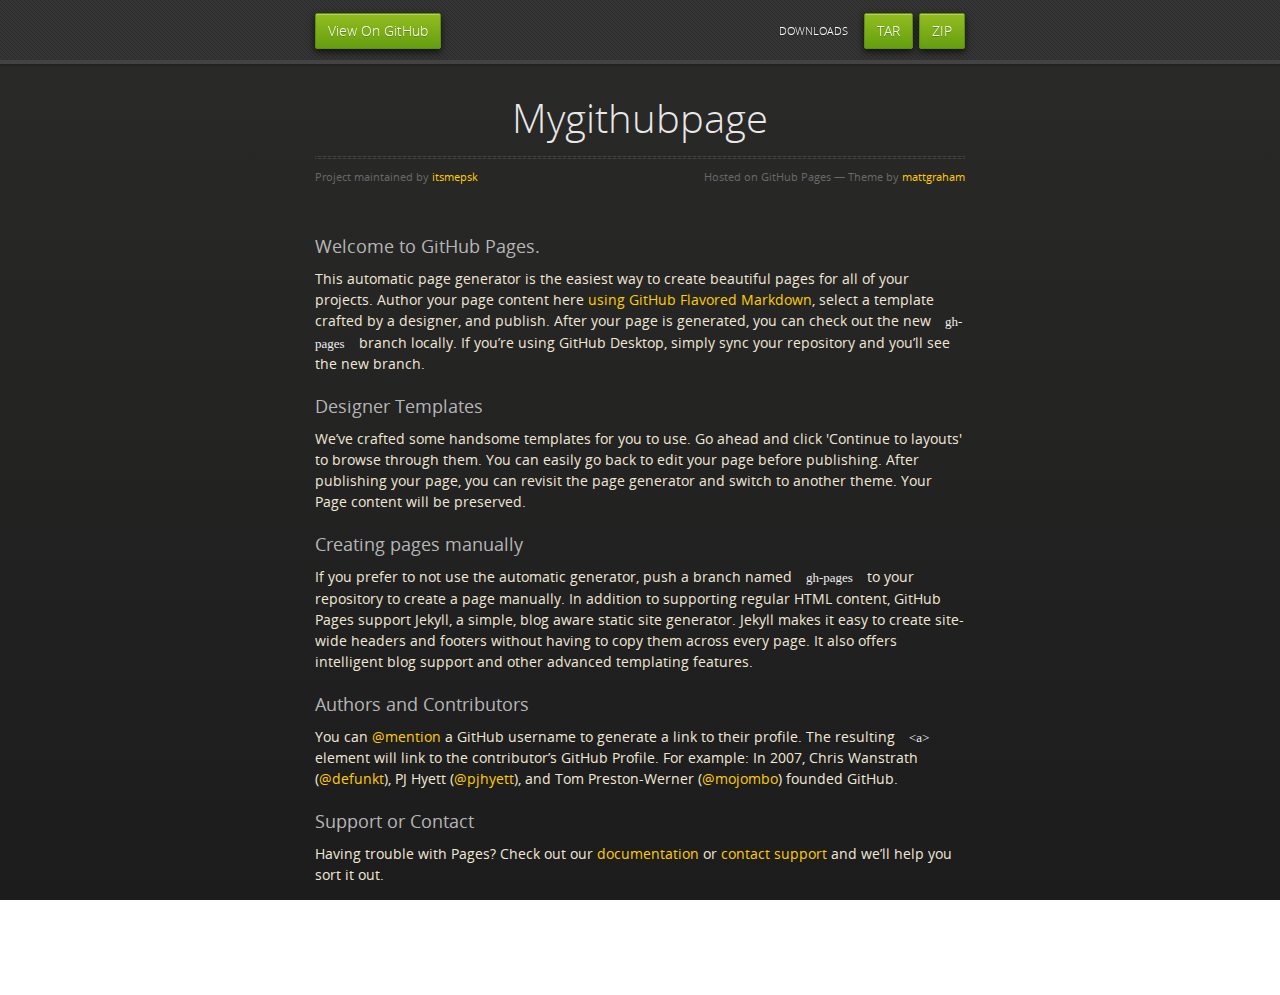
==== index.html @ 7d531f01 "Create gh-pages branch via GitHub" ====
<!doctype html>
<html>
  <head>
    <meta charset="utf-8">
    <meta http-equiv="X-UA-Compatible" content="chrome=1">
    <title>Mygithubpage by itsmepsk</title>
    <link rel="stylesheet" href="stylesheets/styles.css">
    <link rel="stylesheet" href="stylesheets/github-dark.css">
    <script src="https://ajax.googleapis.com/ajax/libs/jquery/1.7.1/jquery.min.js"></script>
    <script src="javascripts/respond.js"></script>
    <!--[if lt IE 9]>
      <script src="//html5shiv.googlecode.com/svn/trunk/html5.js"></script>
    <![endif]-->
    <!--[if lt IE 8]>
    <link rel="stylesheet" href="stylesheets/ie.css">
    <![endif]-->
    <meta name="viewport" content="width=device-width, initial-scale=1, user-scalable=no">

  </head>
  <body>
      <div id="header">
        <nav>
          <li class="fork"><a href="https://github.com/itsmepsk/mygithubpage">View On GitHub</a></li>
          <li class="downloads"><a href="https://github.com/itsmepsk/mygithubpage/zipball/master">ZIP</a></li>
          <li class="downloads"><a href="https://github.com/itsmepsk/mygithubpage/tarball/master">TAR</a></li>
          <li class="title">DOWNLOADS</li>
        </nav>
      </div><!-- end header -->

    <div class="wrapper">

      <section>
        <div id="title">
          <h1>Mygithubpage</h1>
          <p></p>
          <hr>
          <span class="credits left">Project maintained by <a href="https://github.com/itsmepsk">itsmepsk</a></span>
          <span class="credits right">Hosted on GitHub Pages &mdash; Theme by <a href="https://twitter.com/michigangraham">mattgraham</a></span>
        </div>

        <h3>
<a id="welcome-to-github-pages" class="anchor" href="#welcome-to-github-pages" aria-hidden="true"><span class="octicon octicon-link"></span></a>Welcome to GitHub Pages.</h3>

<p>This automatic page generator is the easiest way to create beautiful pages for all of your projects. Author your page content here <a href="https://guides.github.com/features/mastering-markdown/">using GitHub Flavored Markdown</a>, select a template crafted by a designer, and publish. After your page is generated, you can check out the new <code>gh-pages</code> branch locally. If you’re using GitHub Desktop, simply sync your repository and you’ll see the new branch.</p>

<h3>
<a id="designer-templates" class="anchor" href="#designer-templates" aria-hidden="true"><span class="octicon octicon-link"></span></a>Designer Templates</h3>

<p>We’ve crafted some handsome templates for you to use. Go ahead and click 'Continue to layouts' to browse through them. You can easily go back to edit your page before publishing. After publishing your page, you can revisit the page generator and switch to another theme. Your Page content will be preserved.</p>

<h3>
<a id="creating-pages-manually" class="anchor" href="#creating-pages-manually" aria-hidden="true"><span class="octicon octicon-link"></span></a>Creating pages manually</h3>

<p>If you prefer to not use the automatic generator, push a branch named <code>gh-pages</code> to your repository to create a page manually. In addition to supporting regular HTML content, GitHub Pages support Jekyll, a simple, blog aware static site generator. Jekyll makes it easy to create site-wide headers and footers without having to copy them across every page. It also offers intelligent blog support and other advanced templating features.</p>

<h3>
<a id="authors-and-contributors" class="anchor" href="#authors-and-contributors" aria-hidden="true"><span class="octicon octicon-link"></span></a>Authors and Contributors</h3>

<p>You can <a href="https://github.com/blog/821" class="user-mention">@mention</a> a GitHub username to generate a link to their profile. The resulting <code>&lt;a&gt;</code> element will link to the contributor’s GitHub Profile. For example: In 2007, Chris Wanstrath (<a href="https://github.com/defunkt" class="user-mention">@defunkt</a>), PJ Hyett (<a href="https://github.com/pjhyett" class="user-mention">@pjhyett</a>), and Tom Preston-Werner (<a href="https://github.com/mojombo" class="user-mention">@mojombo</a>) founded GitHub.</p>

<h3>
<a id="support-or-contact" class="anchor" href="#support-or-contact" aria-hidden="true"><span class="octicon octicon-link"></span></a>Support or Contact</h3>

<p>Having trouble with Pages? Check out our <a href="https://help.github.com/pages">documentation</a> or <a href="https://github.com/contact">contact support</a> and we’ll help you sort it out.</p>
      </section>

    </div>
    <!--[if !IE]><script>fixScale(document);</script><![endif]-->
    
  </body>
</html>
---- stylesheets/styles.css ----
@font-face {
  font-family: 'OpenSansLight';
  src: url("../fonts/OpenSans-Light-webfont.eot");
  src: url("../fonts/OpenSans-Light-webfont.eot?#iefix") format("embedded-opentype"), url("../fonts/OpenSans-Light-webfont.woff") format("woff"), url("../fonts/OpenSans-Light-webfont.ttf") format("truetype"), url("../fonts/OpenSans-Light-webfont.svg#OpenSansLight") format("svg");
  font-weight: normal;
  font-style: normal;
}

@font-face {
  font-family: 'OpenSansLightItalic';
  src: url("../fonts/OpenSans-LightItalic-webfont.eot");
  src: url("../fonts/OpenSans-LightItalic-webfont.eot?#iefix") format("embedded-opentype"), url("../fonts/OpenSans-LightItalic-webfont.woff") format("woff"), url("../fonts/OpenSans-LightItalic-webfont.ttf") format("truetype"), url("../fonts/OpenSans-LightItalic-webfont.svg#OpenSansLightItalic") format("svg");
  font-weight: normal;
  font-style: normal;
}

@font-face {
  font-family: 'OpenSansRegular';
  src: url("../fonts/OpenSans-Regular-webfont.eot");
  src: url("../fonts/OpenSans-Regular-webfont.eot?#iefix") format("embedded-opentype"), url("../fonts/OpenSans-Regular-webfont.woff") format("woff"), url("../fonts/OpenSans-Regular-webfont.ttf") format("truetype"), url("../fonts/OpenSans-Regular-webfont.svg#OpenSansRegular") format("svg");
  font-weight: normal;
  font-style: normal;
  -webkit-font-smoothing: antialiased;
}

@font-face {
  font-family: 'OpenSansItalic';
  src: url("../fonts/OpenSans-Italic-webfont.eot");
  src: url("../fonts/OpenSans-Italic-webfont.eot?#iefix") format("embedded-opentype"), url("../fonts/OpenSans-Italic-webfont.woff") format("woff"), url("../fonts/OpenSans-Italic-webfont.ttf") format("truetype"), url("../fonts/OpenSans-Italic-webfont.svg#OpenSansItalic") format("svg");
  font-weight: normal;
  font-style: normal;
  -webkit-font-smoothing: antialiased;
}

@font-face {
  font-family: 'OpenSansSemibold';
  src: url("../fonts/OpenSans-Semibold-webfont.eot");
  src: url("../fonts/OpenSans-Semibold-webfont.eot?#iefix") format("embedded-opentype"), url("../fonts/OpenSans-Semibold-webfont.woff") format("woff"), url("../fonts/OpenSans-Semibold-webfont.ttf") format("truetype"), url("../fonts/OpenSans-Semibold-webfont.svg#OpenSansSemibold") format("svg");
  font-weight: normal;
  font-style: normal;
  -webkit-font-smoothing: antialiased;
}

@font-face {
  font-family: 'OpenSansSemiboldItalic';
  src: url("../fonts/OpenSans-SemiboldItalic-webfont.eot");
  src: url("../fonts/OpenSans-SemiboldItalic-webfont.eot?#iefix") format("embedded-opentype"), url("../fonts/OpenSans-SemiboldItalic-webfont.woff") format("woff"), url("../fonts/OpenSans-SemiboldItalic-webfont.ttf") format("truetype"), url("../fonts/OpenSans-SemiboldItalic-webfont.svg#OpenSansSemiboldItalic") format("svg");
  font-weight: normal;
  font-style: normal;
  -webkit-font-smoothing: antialiased;
}

@font-face {
  font-family: 'OpenSansBold';
  src: url("../fonts/OpenSans-Bold-webfont.eot");
  src: url("../fonts/OpenSans-Bold-webfont.eot?#iefix") format("embedded-opentype"), url("../fonts/OpenSans-Bold-webfont.woff") format("woff"), url("../fonts/OpenSans-Bold-webfont.ttf") format("truetype"), url("../fonts/OpenSans-Bold-webfont.svg#OpenSansBold") format("svg");
  font-weight: normal;
  font-style: normal;
  -webkit-font-smoothing: antialiased;
}

@font-face {
  font-family: 'OpenSansBoldItalic';
  src: url("../fonts/OpenSans-BoldItalic-webfont.eot");
  src: url("../fonts/OpenSans-BoldItalic-webfont.eot?#iefix") format("embedded-opentype"), url("../fonts/OpenSans-BoldItalic-webfont.woff") format("woff"), url("../fonts/OpenSans-BoldItalic-webfont.ttf") format("truetype"), url("../fonts/OpenSans-BoldItalic-webfont.svg#OpenSansBoldItalic") format("svg");
  font-weight: normal;
  font-style: normal;
  -webkit-font-smoothing: antialiased;
}

/* normalize.css 2012-02-07T12:37 UTC - https://github.com/necolas/normalize.css */
/* =============================================================================
   HTML5 display definitions
   ========================================================================== */
/*
 * Corrects block display not defined in IE6/7/8/9 & FF3
 */
article,
aside,
details,
figcaption,
figure,
footer,
header,
hgroup,
nav,
section,
summary {
  display: block;
}

/*
 * Corrects inline-block display not defined in IE6/7/8/9 & FF3
 */
audio,
canvas,
video {
  display: inline-block;
  *display: inline;
  *zoom: 1;
}

/*
 * Prevents modern browsers from displaying 'audio' without controls
 */
audio:not([controls]) {
  display: none;
}

/*
 * Addresses styling for 'hidden' attribute not present in IE7/8/9, FF3, S4
 * Known issue: no IE6 support
 */
[hidden] {
  display: none;
}

/* =============================================================================
   Base
   ========================================================================== */
/*
 * 1. Corrects text resizing oddly in IE6/7 when body font-size is set using em units
 *    http://clagnut.com/blog/348/#c790
 * 2. Prevents iOS text size adjust after orientation change, without disabling user zoom
 *    www.456bereastreet.com/archive/201012/controlling_text_size_in_safari_for_ios_without_disabling_user_zoom/
 */
html {
  font-size: 100%;
  /* 1 */
  -webkit-text-size-adjust: 100%;
  /* 2 */
  -ms-text-size-adjust: 100%;
  /* 2 */
}

/*
 * Addresses font-family inconsistency between 'textarea' and other form elements.
 */
html,
button,
input,
select,
textarea {
  font-family: sans-serif;
}

/*
 * Addresses margins handled incorrectly in IE6/7
 */
body {
  margin: 0;
}

/* =============================================================================
   Links
   ========================================================================== */
/*
 * Addresses outline displayed oddly in Chrome
 */
a:focus {
  outline: thin dotted;
}

/*
 * Improves readability when focused and also mouse hovered in all browsers
 * people.opera.com/patrickl/experiments/keyboard/test
 */
a:hover,
a:active {
  outline: 0;
}

/* =============================================================================
   Typography
   ========================================================================== */
/*
 * Addresses font sizes and margins set differently in IE6/7
 * Addresses font sizes within 'section' and 'article' in FF4+, Chrome, S5
 */
h1 {
  font-size: 2em;
  margin: 0.67em 0;
}

h2 {
  font-size: 1.5em;
  margin: 0.83em 0;
}

h3 {
  font-size: 1.17em;
  margin: 1em 0;
}

h4 {
  font-size: 1em;
  margin: 1.33em 0;
}

h5 {
  font-size: 0.83em;
  margin: 1.67em 0;
}

h6 {
  font-size: 0.75em;
  margin: 2.33em 0;
}

/*
 * Addresses styling not present in IE7/8/9, S5, Chrome
 */
abbr[title] {
  border-bottom: 1px dotted;
}

/*
 * Addresses style set to 'bolder' in FF3+, S4/5, Chrome
*/
b,
strong {
  font-weight: bold;
}

blockquote {
  margin: 1em 40px;
}

/*
 * Addresses styling not present in S5, Chrome
 */
dfn {
  font-style: italic;
}

/*
 * Addresses styling not present in IE6/7/8/9
 */
mark {
  background: #ff0;
  color: #000;
}

/*
 * Addresses margins set differently in IE6/7
 */
p,
pre {
  margin: 1em 0;
}

/*
 * Corrects font family set oddly in IE6, S4/5, Chrome
 * en.wikipedia.org/wiki/User:Davidgothberg/Test59
 */
pre,
code,
kbd,
samp {
  font-family: monospace, serif;
  _font-family: 'courier new', monospace;
  font-size: 1em;
}

/*
 * 1. Addresses CSS quotes not supported in IE6/7
 * 2. Addresses quote property not supported in S4
 */
/* 1 */
q {
  quotes: none;
}

/* 2 */
q:before,
q:after {
  content: '';
  content: none;
}

small {
  font-size: 75%;
}

/*
 * Prevents sub and sup affecting line-height in all browsers
 * gist.github.com/413930
 */
sub,
sup {
  font-size: 75%;
  line-height: 0;
  position: relative;
  vertical-align: baseline;
}

sup {
  top: -0.5em;
}

sub {
  bottom: -0.25em;
}

/* =============================================================================
   Lists
   ========================================================================== */
/*
 * Addresses margins set differently in IE6/7
 */
dl,
menu,
ol,
ul {
  margin: 1em 0;
}

dd {
  margin: 0 0 0 40px;
}

/*
 * Addresses paddings set differently in IE6/7
 */
menu,
ol,
ul {
  padding: 0 0 0 40px;
}

/*
 * Corrects list images handled incorrectly in IE7
 */
nav ul,
nav ol {
  list-style: none;
  list-style-image: none;
}

/* =============================================================================
   Embedded content
   ========================================================================== */
/*
 * 1. Removes border when inside 'a' element in IE6/7/8/9, FF3
 * 2. Improves image quality when scaled in IE7
 *    code.flickr.com/blog/2008/11/12/on-ui-quality-the-little-things-client-side-image-resizing/
 */
img {
  border: 0;
  /* 1 */
  -ms-interpolation-mode: bicubic;
  /* 2 */
}

/*
 * Corrects overflow displayed oddly in IE9
 */
svg:not(:root) {
  overflow: hidden;
}

/* =============================================================================
   Figures
   ========================================================================== */
/*
 * Addresses margin not present in IE6/7/8/9, S5, O11
 */
figure {
  margin: 0;
}

/* =============================================================================
   Forms
   ========================================================================== */
/*
 * Corrects margin displayed oddly in IE6/7
 */
form {
  margin: 0;
}

/*
 * Define consistent border, margin, and padding
 */
fieldset {
  border: 1px solid #c0c0c0;
  margin: 0 2px;
  padding: 0.35em 0.625em 0.75em;
}

/*
 * 1. Corrects color not being inherited in IE6/7/8/9
 * 2. Corrects text not wrapping in FF3 
 * 3. Corrects alignment displayed oddly in IE6/7
 */
legend {
  border: 0;
  /* 1 */
  padding: 0;
  white-space: normal;
  /* 2 */
  *margin-left: -7px;
  /* 3 */
}

/*
 * 1. Corrects font size not being inherited in all browsers
 * 2. Addresses margins set differently in IE6/7, FF3+, S5, Chrome
 * 3. Improves appearance and consistency in all browsers
 */
button,
input,
select,
textarea {
  font-size: 100%;
  /* 1 */
  margin: 0;
  /* 2 */
  vertical-align: baseline;
  /* 3 */
  *vertical-align: middle;
  /* 3 */
}

/*
 * Addresses FF3/4 setting line-height on 'input' using !important in the UA stylesheet
 */
button,
input {
  line-height: normal;
  /* 1 */
}

/*
 * 1. Improves usability and consistency of cursor style between image-type 'input' and others
 * 2. Corrects inability to style clickable 'input' types in iOS
 * 3. Removes inner spacing in IE7 without affecting normal text inputs
 *    Known issue: inner spacing remains in IE6
 */
button,
input[type="button"],
input[type="reset"],
input[type="submit"] {
  cursor: pointer;
  /* 1 */
  -webkit-appearance: button;
  /* 2 */
  *overflow: visible;
  /* 3 */
}

/*
 * Re-set default cursor for disabled elements
 */
button[disabled],
input[disabled] {
  cursor: default;
}

/*
 * 1. Addresses box sizing set to content-box in IE8/9
 * 2. Removes excess padding in IE8/9
 * 3. Removes excess padding in IE7
      Known issue: excess padding remains in IE6
 */
input[type="checkbox"],
input[type="radio"] {
  box-sizing: border-box;
  /* 1 */
  padding: 0;
  /* 2 */
  *height: 13px;
  /* 3 */
  *width: 13px;
  /* 3 */
}

/*
 * 1. Addresses appearance set to searchfield in S5, Chrome
 * 2. Addresses box-sizing set to border-box in S5, Chrome (include -moz to future-proof)
 */
input[type="search"] {
  -webkit-appearance: textfield;
  /* 1 */
  -moz-box-sizing: content-box;
  -webkit-box-sizing: content-box;
  /* 2 */
  box-sizing: content-box;
}

/*
 * Removes inner padding and search cancel button in S5, Chrome on OS X
 */
input[type="search"]::-webkit-search-decoration,
input[type="search"]::-webkit-search-cancel-button {
  -webkit-appearance: none;
}

/*
 * Removes inner padding and border in FF3+
 * www.sitepen.com/blog/2008/05/14/the-devils-in-the-details-fixing-dojos-toolbar-buttons/
 */
button::-moz-focus-inner,
input::-moz-focus-inner {
  border: 0;
  padding: 0;
}

/*
 * 1. Removes default vertical scrollbar in IE6/7/8/9
 * 2. Improves readability and alignment in all browsers
 */
textarea {
  overflow: auto;
  /* 1 */
  vertical-align: top;
  /* 2 */
}

/* =============================================================================
   Tables
   ========================================================================== */
/*
 * Remove most spacing between table cells
 */
table {
  border-collapse: collapse;
  border-spacing: 0;
}

body {
  padding: 0px 0 20px 0px;
  margin: 0px;
  font: 14px/1.5 "OpenSansRegular", "Helvetica Neue", Helvetica, Arial, sans-serif;
  color: #f0e7d5;
  font-weight: normal;
  background: #252525;
  background-attachment: fixed !important;
  background: -webkit-gradient(linear, 50% 0%, 50% 100%, color-stop(0%, #2a2a29), color-stop(100%, #1c1c1c));
  background: -webkit-linear-gradient(#2a2a29, #1c1c1c);
  background: -moz-linear-gradient(#2a2a29, #1c1c1c);
  background: -o-linear-gradient(#2a2a29, #1c1c1c);
  background: -ms-linear-gradient(#2a2a29, #1c1c1c);
  background: linear-gradient(#2a2a29, #1c1c1c);
}

h1, h2, h3, h4, h5, h6 {
  color: #e8e8e8;
  margin: 0 0 10px;
  font-family: 'OpenSansRegular', "Helvetica Neue", Helvetica, Arial, sans-serif;
  font-weight: normal;
}

p, ul, ol, table, pre, dl {
  margin: 0 0 20px;
}

h1, h2, h3 {
  line-height: 1.1;
}

h1 {
  font-size: 28px;
}

h2 {
  font-size: 24px;
}

h4, h5, h6 {
  color: #e8e8e8;
}

h3 {
  font-size: 18px;
  line-height: 24px;
  font-family: 'OpenSansRegular', "Helvetica Neue", Helvetica, Arial, sans-serif !important;
  font-weight: normal;
  color: #b6b6b6;
}

a {
  color: #ffcc00;
  font-weight: 400;
  text-decoration: none;
}
a:hover {
  color: #ffeb9b;
}

a small {
  font-size: 11px;
  color: #666;
  margin-top: -0.6em;
  display: block;
}

ul {
  list-style-image: url("../images/bullet.png");
}

strong {
  font-family: 'OpenSansBold', "Helvetica Neue", Helvetica, Arial, sans-serif !important;
  font-weight: normal;
}

.wrapper {
  max-width: 650px;
  margin: 0 auto;
  position: relative;
  padding: 0 20px;
}

section img {
  max-width: 100%;
}

blockquote {
  border-left: 3px solid #ffcc00;
  margin: 0;
  padding: 0 0 0 20px;
  font-style: italic;
}

code {
  font-family: "Lucida Sans", Monaco, Bitstream Vera Sans Mono, Lucida Console, Terminal;
  color: #efefef;
  font-size: 13px;
  margin: 0 4px;
  padding: 4px 6px;
  -moz-border-radius: 2px;
  -webkit-border-radius: 2px;
  -o-border-radius: 2px;
  -ms-border-radius: 2px;
  -khtml-border-radius: 2px;
  border-radius: 2px;
}

pre {
  padding: 8px 15px;
  background: #191919;
  -moz-border-radius: 2px;
  -webkit-border-radius: 2px;
  -o-border-radius: 2px;
  -ms-border-radius: 2px;
  -khtml-border-radius: 2px;
  border-radius: 2px;
  border: 1px solid #121212;
  -moz-box-shadow: inset 0 1px 3px rgba(0, 0, 0, 0.3);
  -webkit-box-shadow: inset 0 1px 3px rgba(0, 0, 0, 0.3);
  -o-box-shadow: inset 0 1px 3px rgba(0, 0, 0, 0.3);
  box-shadow: inset 0 1px 3px rgba(0, 0, 0, 0.3);
  overflow: auto;
  overflow-y: hidden;
}
pre code {
  color: #efefef;
  text-shadow: 0px 1px 0px #000;
  margin: 0;
  padding: 0;
}

table {
  width: 100%;
  border-collapse: collapse;
}

th {
  text-align: left;
  padding: 5px 10px;
  border-bottom: 1px solid #434343;
  color: #b6b6b6;
  font-family: 'OpenSansSemibold', "Helvetica Neue", Helvetica, Arial, sans-serif !important;
  font-weight: normal;
}

td {
  text-align: left;
  padding: 5px 10px;
  border-bottom: 1px solid #434343;
}

hr {
  border: 0;
  outline: none;
  height: 3px;
  background: transparent url("../images/hr.gif") center center repeat-x;
  margin: 0 0 20px;
}

dt {
  color: #F0E7D5;
  font-family: 'OpenSansSemibold', "Helvetica Neue", Helvetica, Arial, sans-serif !important;
  font-weight: normal;
}

#header {
  z-index: 100;
  left: 0;
  top: 0px;
  height: 60px;
  width: 100%;
  position: fixed;
  background: url(../images/nav-bg.gif) #353535;
  border-bottom: 4px solid #434343;
  -moz-box-shadow: 0px 1px 3px rgba(0, 0, 0, 0.25);
  -webkit-box-shadow: 0px 1px 3px rgba(0, 0, 0, 0.25);
  -o-box-shadow: 0px 1px 3px rgba(0, 0, 0, 0.25);
  box-shadow: 0px 1px 3px rgba(0, 0, 0, 0.25);
}
#header nav {
  max-width: 650px;
  margin: 0 auto;
  padding: 0 10px;
  background: blue;
  margin: 6px auto;
}
#header nav li {
  font-family: 'OpenSansLight', "Helvetica Neue", Helvetica, Arial, sans-serif;
  font-weight: normal;
  list-style: none;
  display: inline;
  color: white;
  line-height: 50px;
  text-shadow: 0px 1px 0px rgba(0, 0, 0, 0.2);
  font-size: 14px;
}
#header nav li a {
  color: white;
  border: 1px solid #5d910b;
  background: -webkit-gradient(linear, 50% 0%, 50% 100%, color-stop(0%, #93bd20), color-stop(100%, #659e10));
  background: -webkit-linear-gradient(#93bd20, #659e10);
  background: -moz-linear-gradient(#93bd20, #659e10);
  background: -o-linear-gradient(#93bd20, #659e10);
  background: -ms-linear-gradient(#93bd20, #659e10);
  background: linear-gradient(#93bd20, #659e10);
  -moz-border-radius: 2px;
  -webkit-border-radius: 2px;
  -o-border-radius: 2px;
  -ms-border-radius: 2px;
  -khtml-border-radius: 2px;
  border-radius: 2px;
  -moz-box-shadow: inset 0px 1px 0px rgba(255, 255, 255, 0.3), 0px 3px 7px rgba(0, 0, 0, 0.7);
  -webkit-box-shadow: inset 0px 1px 0px rgba(255, 255, 255, 0.3), 0px 3px 7px rgba(0, 0, 0, 0.7);
  -o-box-shadow: inset 0px 1px 0px rgba(255, 255, 255, 0.3), 0px 3px 7px rgba(0, 0, 0, 0.7);
  box-shadow: inset 0px 1px 0px rgba(255, 255, 255, 0.3), 0px 3px 7px rgba(0, 0, 0, 0.7);
  background-color: #93bd20;
  padding: 10px 12px;
  margin-top: 6px;
  line-height: 14px;
  font-size: 14px;
  display: inline-block;
  text-align: center;
}
#header nav li a:hover {
  background: -webkit-gradient(linear, 50% 0%, 50% 100%, color-stop(0%, #749619), color-stop(100%, #527f0e));
  background: -webkit-linear-gradient(#749619, #527f0e);
  background: -moz-linear-gradient(#749619, #527f0e);
  background: -o-linear-gradient(#749619, #527f0e);
  background: -ms-linear-gradient(#749619, #527f0e);
  background: linear-gradient(#749619, #527f0e);
  background-color: #659e10;
  border: 1px solid #527f0e;
  -moz-box-shadow: inset 0px 1px 1px rgba(0, 0, 0, 0.2), 0px 1px 0px rgba(0, 0, 0, 0);
  -webkit-box-shadow: inset 0px 1px 1px rgba(0, 0, 0, 0.2), 0px 1px 0px rgba(0, 0, 0, 0);
  -o-box-shadow: inset 0px 1px 1px rgba(0, 0, 0, 0.2), 0px 1px 0px rgba(0, 0, 0, 0);
  box-shadow: inset 0px 1px 1px rgba(0, 0, 0, 0.2), 0px 1px 0px rgba(0, 0, 0, 0);
}
#header nav li.fork {
  float: left;
  margin-left: 0px;
}
#header nav li.downloads {
  float: right;
  margin-left: 6px;
}
#header nav li.title {
  float: right;
  margin-right: 10px;
  font-size: 11px;
}

section {
  max-width: 650px;
  padding: 30px 0px 50px 0px;
  margin: 20px 0;
  margin-top: 70px;
}
section #title {
  border: 0;
  outline: none;
  margin: 0 0 50px 0;
  padding: 0 0 5px 0;
}
section #title h1 {
  font-family: 'OpenSansLight', "Helvetica Neue", Helvetica, Arial, sans-serif;
  font-weight: normal;
  font-size: 40px;
  text-align: center;
  line-height: 36px;
}
section #title p {
  color: #d7cfbe;
  font-family: 'OpenSansLight', "Helvetica Neue", Helvetica, Arial, sans-serif;
  font-weight: normal;
  font-size: 18px;
  text-align: center;
}
section #title .credits {
  font-size: 11px;
  font-family: 'OpenSansRegular', "Helvetica Neue", Helvetica, Arial, sans-serif;
  font-weight: normal;
  color: #696969;
  margin-top: -10px;
}
section #title .credits.left {
  float: left;
}
section #title .credits.right {
  float: right;
}

@media print, screen and (max-width: 720px) {
  #title .credits {
    display: block;
    width: 100%;
    line-height: 30px;
    text-align: center;
  }
  #title .credits .left {
    float: none;
    display: block;
  }
  #title .credits .right {
    float: none;
    display: block;
  }
}
@media print, screen and (max-width: 480px) {
  #header {
    margin-top: -20px;
  }

  section {
    margin-top: 40px;
  }

  nav {
    display: none;
  }
}
---- stylesheets/github-dark.css ----
/*
   Copyright 2014 GitHub Inc.

   Licensed under the Apache License, Version 2.0 (the "License");
   you may not use this file except in compliance with the License.
   You may obtain a copy of the License at

       http://www.apache.org/licenses/LICENSE-2.0

   Unless required by applicable law or agreed to in writing, software
   distributed under the License is distributed on an "AS IS" BASIS,
   WITHOUT WARRANTIES OR CONDITIONS OF ANY KIND, either express or implied.
   See the License for the specific language governing permissions and
   limitations under the License.

*/

.pl-c /* comment */ {
  color: #969896;
}

.pl-c1      /* constant, markup.raw, meta.diff.header, meta.module-reference, meta.property-name, support, support.constant, support.variable, variable.other.constant */,
.pl-s .pl-v /* string variable */ {
  color: #0099cd;
}

.pl-e  /* entity */,
.pl-en /* entity.name */ {
  color: #9774cb;
}

.pl-s .pl-s1 /* string source */,
.pl-smi      /* storage.modifier.import, storage.modifier.package, storage.type.java, variable.other, variable.parameter.function */ {
  color: #ddd;
}

.pl-ent /* entity.name.tag */ {
  color: #7bcc72;
}

.pl-k /* keyword, storage, storage.type */ {
  color: #cc2372;
}

.pl-pds              /* punctuation.definition.string, string.regexp.character-class */,
.pl-s                /* string */,
.pl-s .pl-pse .pl-s1 /* string punctuation.section.embedded source */,
.pl-sr               /* string.regexp */,
.pl-sr .pl-cce       /* string.regexp constant.character.escape */,
.pl-sr .pl-sra       /* string.regexp string.regexp.arbitrary-repitition */,
.pl-sr .pl-sre       /* string.regexp source.ruby.embedded */ {
  color: #3c66e2;
}

.pl-v /* variable */ {
  color: #fb8764;
}

.pl-id /* invalid.deprecated */ {
  color: #e63525;
}

.pl-ii /* invalid.illegal */ {
  background-color: #e63525;
  color: #f8f8f8;
}

.pl-sr .pl-cce /* string.regexp constant.character.escape */ {
  color: #7bcc72;
  font-weight: bold;
}

.pl-ml /* markup.list */ {
  color: #c26b2b;
}

.pl-mh        /* markup.heading */,
.pl-mh .pl-en /* markup.heading entity.name */,
.pl-ms        /* meta.separator */ {
  color: #264ec5;
  font-weight: bold;
}

.pl-mq /* markup.quote */ {
  color: #00acac;
}

.pl-mi /* markup.italic */ {
  color: #ddd;
  font-style: italic;
}

.pl-mb /* markup.bold */ {
  color: #ddd;
  font-weight: bold;
}

.pl-md /* markup.deleted, meta.diff.header.from-file */ {
  background-color: #ffecec;
  color: #bd2c00;
}

.pl-mi1 /* markup.inserted, meta.diff.header.to-file */ {
  background-color: #eaffea;
  color: #55a532;
}

.pl-mdr /* meta.diff.range */ {
  color: #9774cb;
  font-weight: bold;
}

.pl-mo /* meta.output */ {
  color: #264ec5;
}
---- stylesheets/ie.css ----
nav {
  display: none;
}
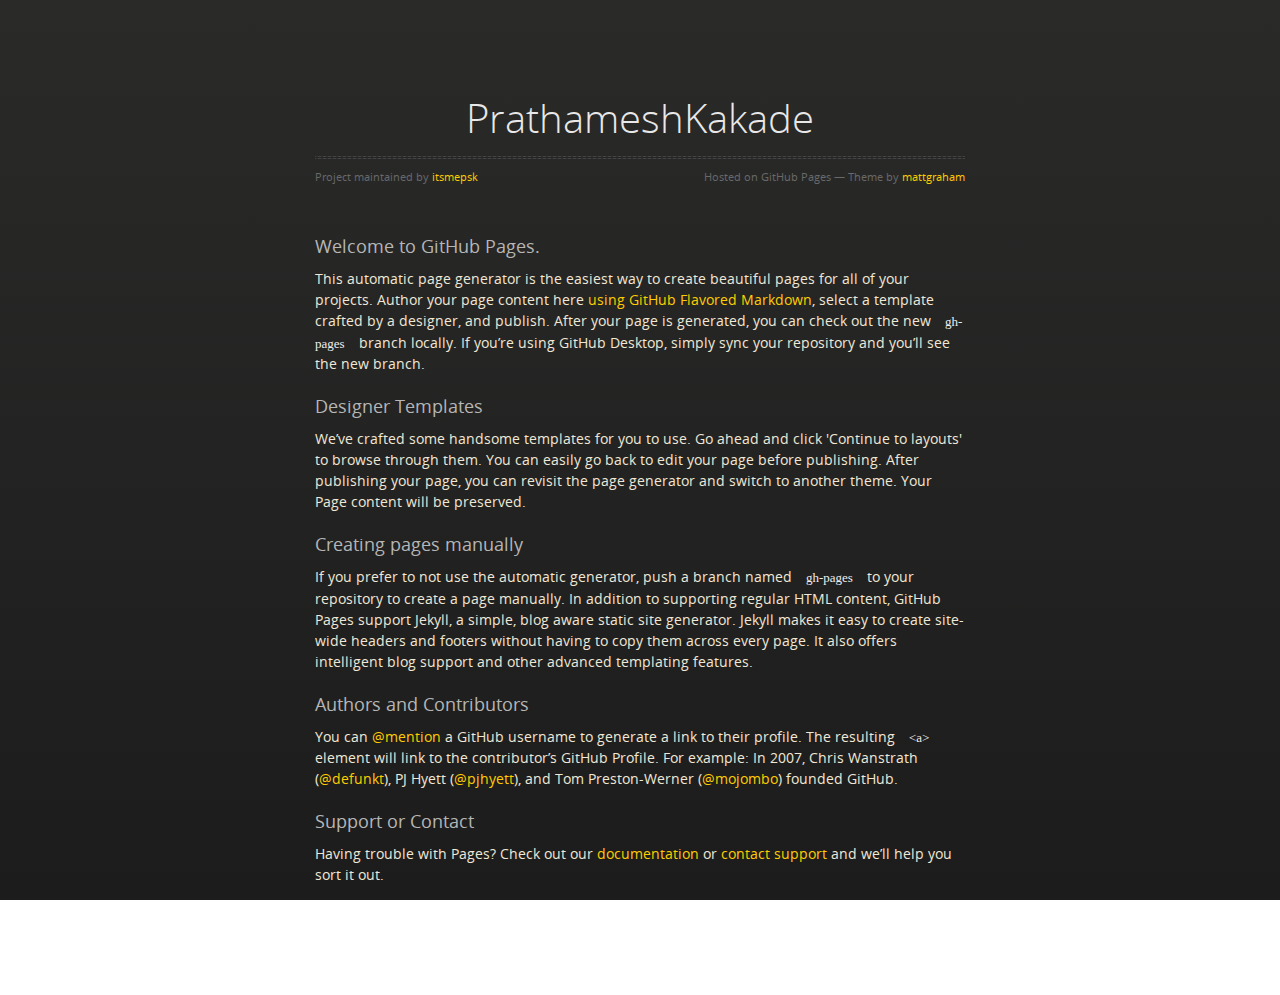
==== commit 3bfaba86: "Update index.html" ====
--- a/index.html
+++ b/index.html
@@ -3,7 +3,7 @@
   <head>
     <meta charset="utf-8">
     <meta http-equiv="X-UA-Compatible" content="chrome=1">
-    <title>Mygithubpage by itsmepsk</title>
+    <title>Prathamesh Kakade</title>
     <link rel="stylesheet" href="stylesheets/styles.css">
     <link rel="stylesheet" href="stylesheets/github-dark.css">
     <script src="https://ajax.googleapis.com/ajax/libs/jquery/1.7.1/jquery.min.js"></script>
@@ -18,20 +18,12 @@
 
   </head>
   <body>
-      <div id="header">
-        <nav>
-          <li class="fork"><a href="https://github.com/itsmepsk/mygithubpage">View On GitHub</a></li>
-          <li class="downloads"><a href="https://github.com/itsmepsk/mygithubpage/zipball/master">ZIP</a></li>
-          <li class="downloads"><a href="https://github.com/itsmepsk/mygithubpage/tarball/master">TAR</a></li>
-          <li class="title">DOWNLOADS</li>
-        </nav>
-      </div><!-- end header -->
 
     <div class="wrapper">
 
       <section>
         <div id="title">
-          <h1>Mygithubpage</h1>
+          <h1>PrathameshKakade</h1>
           <p></p>
           <hr>
           <span class="credits left">Project maintained by <a href="https://github.com/itsmepsk">itsmepsk</a></span>
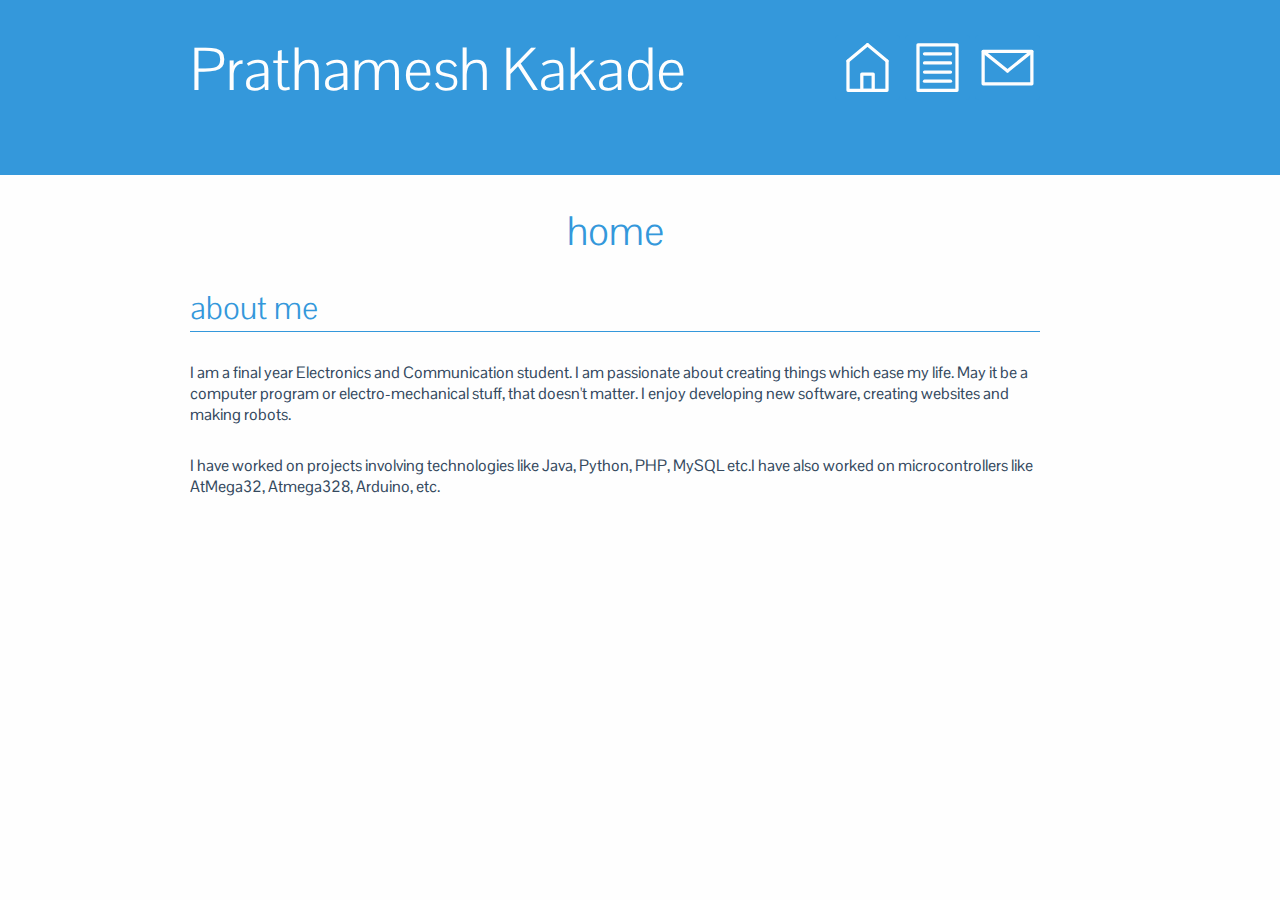
==== commit 46c086cb: "new code" ====
--- a/index.html
+++ b/index.html
@@ -1,63 +1,214 @@
-<!doctype html>
-<html>
-  <head>
-    <meta charset="utf-8">
-    <meta http-equiv="X-UA-Compatible" content="chrome=1">
-    <title>Prathamesh Kakade</title>
-    <link rel="stylesheet" href="stylesheets/styles.css">
-    <link rel="stylesheet" href="stylesheets/github-dark.css">
-    <script src="https://ajax.googleapis.com/ajax/libs/jquery/1.7.1/jquery.min.js"></script>
-    <script src="javascripts/respond.js"></script>
-    <!--[if lt IE 9]>
-      <script src="//html5shiv.googlecode.com/svn/trunk/html5.js"></script>
-    <![endif]-->
-    <!--[if lt IE 8]>
-    <link rel="stylesheet" href="stylesheets/ie.css">
-    <![endif]-->
-    <meta name="viewport" content="width=device-width, initial-scale=1, user-scalable=no">
-
-  </head>
-  <body>
-
-    <div class="wrapper">
-
-      <section>
-        <div id="title">
-          <h1>PrathameshKakade</h1>
-          <p></p>
-          <hr>
-          <span class="credits left">Project maintained by <a href="https://github.com/itsmepsk">itsmepsk</a></span>
-          <span class="credits right">Hosted on GitHub Pages &mdash; Theme by <a href="https://twitter.com/michigangraham">mattgraham</a></span>
-        </div>
-
-        <h3>
-<a id="welcome-to-github-pages" class="anchor" href="#welcome-to-github-pages" aria-hidden="true"><span class="octicon octicon-link"></span></a>Welcome to GitHub Pages.</h3>
-
-<p>This automatic page generator is the easiest way to create beautiful pages for all of your projects. Author your page content here <a href="https://guides.github.com/features/mastering-markdown/">using GitHub Flavored Markdown</a>, select a template crafted by a designer, and publish. After your page is generated, you can check out the new <code>gh-pages</code> branch locally. If you’re using GitHub Desktop, simply sync your repository and you’ll see the new branch.</p>
-
-<h3>
-<a id="designer-templates" class="anchor" href="#designer-templates" aria-hidden="true"><span class="octicon octicon-link"></span></a>Designer Templates</h3>
-
-<p>We’ve crafted some handsome templates for you to use. Go ahead and click 'Continue to layouts' to browse through them. You can easily go back to edit your page before publishing. After publishing your page, you can revisit the page generator and switch to another theme. Your Page content will be preserved.</p>
-
-<h3>
-<a id="creating-pages-manually" class="anchor" href="#creating-pages-manually" aria-hidden="true"><span class="octicon octicon-link"></span></a>Creating pages manually</h3>
-
-<p>If you prefer to not use the automatic generator, push a branch named <code>gh-pages</code> to your repository to create a page manually. In addition to supporting regular HTML content, GitHub Pages support Jekyll, a simple, blog aware static site generator. Jekyll makes it easy to create site-wide headers and footers without having to copy them across every page. It also offers intelligent blog support and other advanced templating features.</p>
-
-<h3>
-<a id="authors-and-contributors" class="anchor" href="#authors-and-contributors" aria-hidden="true"><span class="octicon octicon-link"></span></a>Authors and Contributors</h3>
-
-<p>You can <a href="https://github.com/blog/821" class="user-mention">@mention</a> a GitHub username to generate a link to their profile. The resulting <code>&lt;a&gt;</code> element will link to the contributor’s GitHub Profile. For example: In 2007, Chris Wanstrath (<a href="https://github.com/defunkt" class="user-mention">@defunkt</a>), PJ Hyett (<a href="https://github.com/pjhyett" class="user-mention">@pjhyett</a>), and Tom Preston-Werner (<a href="https://github.com/mojombo" class="user-mention">@mojombo</a>) founded GitHub.</p>
-
-<h3>
-<a id="support-or-contact" class="anchor" href="#support-or-contact" aria-hidden="true"><span class="octicon octicon-link"></span></a>Support or Contact</h3>
-
-<p>Having trouble with Pages? Check out our <a href="https://help.github.com/pages">documentation</a> or <a href="https://github.com/contact">contact support</a> and we’ll help you sort it out.</p>
-      </section>
-
-    </div>
-    <!--[if !IE]><script>fixScale(document);</script><![endif]-->
-    
-  </body>
+<!DOCTYPE HTML>
+<html class="no-js">
+	<head>
+		<meta charset="utf-8">
+        <meta http-equiv="X-UA-Compatible" content="IE=edge">
+        <title>Prathamesh Kakade</title>
+        <meta name="description" content="Prathamesh Kakade">
+        <meta name="keywords" content="Prathamesh, Kakade, software, developer, data, programmer, engineer, robots, arduino, atmega, soldering, URL shortener, python, PHP, Java, youtube, downloader, marathi, NIT, durgapur, Hyderabad, telangana, india, B.tech, Bachelors, resume, CV, Projects, Java, python, C++, C, MySQL, JavaScript, PHP, HTML">
+        <meta name="viewport" content="width=device-width, initial-scale=1">
+        <link href="css/main.css" rel="stylesheet" type="text/css"/>
+        <link href='http://fonts.googleapis.com/css?family=Pontano+Sans' rel='stylesheet' type='text/css'>
+	</head>
+
+	<body>
+		<!--[if lt IE 8]> 
+			<p class="browsehappy">You are using an <strong>outdated</strong> browser. Please <a href="http://browsehappy.com/">upgrade your browser</a> to improve your experience.</p>
+    	<![endif]-->
+    	<div id="title_nav_background"> </div>
+		<div id="page-wrapper">
+			<div id="title_nav">
+				<h1>Prathamesh Kakade<br></h1>
+				<nav id="icons">
+					<div class="icon-wrapper nav-current" id="nav-home">
+						<img src="img/icon-home-small2.svg" class="icon" alt="home"/>
+						<p>home</p>
+					</div>
+					<div class="icon-wrapper" id="nav-resume">
+						<img src="img/icon-resume-small2.svg" class="icon" alt="resume"/>
+						<p>r&eacute;sum&eacute;</p>
+					</div>
+					<div class="icon-wrapper" id="nav-contact">
+						<img src="img/icon-contact-small.svg" class="icon" alt="contact"/>
+						<p>contact</p>
+					</div>
+				</nav>
+			</div>
+
+			<div id="content-wrapper" class="content-home-height">
+
+				<article id="content-home" class="content content-current setToCenter">
+					<h2>home</h2>
+										
+					<!-- ~~~~~~~~~~~~~~~~~~~~~~~~~~~~~~~~~~~ -->
+					
+					<div id="about-me">
+						<h3>about me</h3>
+						<div class="line"> </div>
+						<p>
+							I am a final year Electronics and Communication student.
+							I am passionate about creating things which ease my life. May it be a computer program or electro-mechanical stuff, that doesn't matter.
+							I enjoy developing new software, creating websites and making robots.
+						</p>
+						<p>
+							I have worked on projects involving technologies like Java, Python, PHP, MySQL etc.I have also worked on microcontrollers like AtMega32, Atmega328, Arduino, etc.
+						 </p>
+					</div>
+				</article>
+
+				<!-- ==================================================================== -->
+
+
+
+				<!-- ==================================================================== -->
+
+				<article id="content-resume" class="content setToRight">
+					<h2>r&eacute;sum&eacute;</h2>
+					<nav class="nav-secondary">
+						<span id="scroller-employment" class="fake-anchor">employment</span> |
+						<span id="scroller-education" class="fake-anchor">education</span> |
+						<span id="scroller-skills" class="fake-anchor">skills</span> |
+						<span id="scroller-projects" class="fake-anchor">projects</span> |
+						<span id="scroller-awards" class="fake-anchor">awards</span> |
+						<a href="/file/Prathamesh_Kakade_Resume.pdf" target="_blank">download</a>
+					</nav>
+
+					<!-- ~~~~~~~~~~~~~~~~~~~~~~~~~~~~~~~~~~~ -->
+
+					<div id="resume-employment">
+						<h3>employment</h3>
+						<div class="line"> </div>
+						<p>
+							<strong>Intern, Software Developer</strong>
+							<span class="float-right">May 2015 &mdash; July 2015</span> <br>
+							<span class="float-right">8 Weeks</span> <br>
+							<span>Zenify.in</span>
+							<span class="float-right italic">Bangalore, India</span> <br>
+						</p>
+						<ul>
+							<li>Developed a processor to gather publicly available real estate data from various web resources to build a predictive analytical model for rental pricing.
+								<span class="italic">[Java, Spring Framework, MySQL, AWS]</span>
+							</li>
+						</ul>
+
+
+					<!-- ~~~~~~~~~~~~~~~~~~~~~~~~~~~~~~~~~~~ -->
+
+					<div id="resume-education">
+						<h3>education</h3>
+						<div class="line"> </div>
+						<p>
+							<strong>B.tech Electronics and Communication Engg.</strong>
+							<span class="float-right">2012 &mdash; 2016</span> <br>
+							<span class="italic">National Institute of Technology</span>
+							<span class="float-right italic columbus">Durgapur, WB</span> <br>
+						</p>
+					</div>
+
+					<!-- ~~~~~~~~~~~~~~~~~~~~~~~~~~~~~~~~~~~ -->
+
+					<div id="resume-skills">
+						<h3>technical skills</h3>
+						<div class="line"> </div>
+						<table>
+							<tr>
+								<th>Programming Languages</th>
+								<td>C, C++, Java, Python, Embedded C </td>
+							</tr>
+							<tr>
+								<th>Databases/Storage</th>
+								<td>MySQL</td>
+							</tr>
+							<tr>
+								<th>Compute Tools</th>
+								<td>Matlab</td>
+							</tr>
+							<tr>
+								<th>Web Technologies</th>
+								<td>HTML, CSS (BootStrap), PHP, CodeIgniter FrameWork, JavaScript, </td>
+							</tr>
+							<tr>
+								<th>Productivity Tools</th>
+								<td>git, vim</td>
+							</tr>
+							<tr>
+								<th>Electronics</th>
+								<td>Arduino, MicroControllers (AtMega16, AtMega128), Soldering</td>
+							</tr>
+						</table>
+					</div>
+
+					<!-- ~~~~~~~~~~~~~~~~~~~~~~~~~~~~~~~~~~~ -->
+
+					<div id="resume-projects">
+						<h3>projects &amp; additional experience</h3>
+						<div class="line"> </div>
+						<p>Visit my <a href="https://github.com/itsmepsk" target="_blank">GitHub</a>  account. </p><br>
+						<p>
+							<strong>PUSh &nbsp;-&nbsp; PHP URL Shortener</strong><br>
+								<span class="resume-subtext">
+									Developed a URL Shortener in PHP using CodeIgniter Framework which has the following features.<br>
+
+									<span class="italic">[HTML, PHP/CodeIgniter, CSS/BootStrap, JavaScript/jQuery]</span>
+								</span>
+						</p>
+						<p>
+							<strong>PYD &nbsp;-Python Youtube Downloader&nbsp; </strong><br>
+								<span class="resume-subtext">
+									Created a youtube Downloader in Python 2.7<br>
+									<span class="italic">[Python 2.7/Mechanize/BeautifulSoup]</span>
+								</span>
+						</p>
+					</div>
+
+					<!-- ~~~~~~~~~~~~~~~~~~~~~~~~~~~~~~~~~~~ -->
+
+
+					<div id="resume-awards">
+						<h3>honors &amp; awards</h3>
+						<div class="line"> </div>
+						<p class="award-text">
+							Qualified for finals in robotics event "Inspiralon" in Kshitij, the biggest TechFest of East India, organized by IIT Kharagpur <span class="float-right">2014</span><br>
+						</p>
+						<p class="award-text">
+							Secured 1<sup>st</sup> place in the Robotic events "Labyrinth" and "Death Rally" in <i>Motor Zundung</i>, the Tech Fest organized by SAE NIT Durgapur Collegiate chapter <span class="float-right">2015</span><br>
+						</p>
+						<p class="award-text">
+							Secured 2<sup>nd</sup> place in the programming event Decathlon in <i>AAROHAN</i>, the Annual Tech Fest of NIT Durgapur<span class="float-right">2015</span><br>
+						</p>
+						<p class="award-text">
+							Participated in National level Mallakhamb Championships 3 times<br>
+						</p>
+					</div>
+
+					<!-- ~~~~~~~~~~~~~~~~~~~~~~~~~~~~~~~~~~~ -->
+
+					<div class="backToTop">
+						<p>back to top</p>
+					</div>
+				</article>
+
+				<!-- ==================================================================== -->
+
+				<article id="content-contact" class="content setToRight">
+					<h2>contact</h2>
+					<div class="spacer"> </div>
+					<p class="center"> <a href="mailto:itsmepsk@gmail.com" target="_blank">itsmepsk@gmail.com</a></p>
+					<div class="spacer"> </div>
+					<div id="contact-icons">
+						<div class="icon-wrapper">
+							<a href="http://linkedin.com/in/itsmepsk" target="_blank">
+								<img src="img/LinkedIn_icon.png" class="cursor-pointer" id="icon-LinkedIn" alt="LinkedIn"/>
+							</a>
+						</div>
+					</div>
+				</article>
+			</div>
+		</div>
+
+		<!-- Scripts -->
+		<script src="//ajax.googleapis.com/ajax/libs/jquery/1.11.1/jquery.min.js"></script>
+        <script>window.jQuery || document.write('<script src="js/vendor/jquery-1.11.1.min.js"><\/script>');</script>
+		<script src="js/main.js"></script>
+	</body>
 </html>
--- a/css/main.css
+++ b/css/main.css
@@ -0,0 +1,953 @@
+html, body, div, span, applet, object, iframe, h1, h2, h3, h4, h5, h6, p, blockquote,
+pre, a, abbr, acronym, address, big, cite, code, del, dfn, em, font, img, ins, kbd, q, s,
+samp, small, strike, strong, sub, sup, tt, var, b, u, i, center, dl, dt, dd, ol, ul, li,
+fieldset, form, label, legend, table, caption, tbody, tfoot, thead, tr, th, td {
+  margin: 0;
+  padding: 0;
+  border: 0;
+  outline: 0;
+  font-size: 100%;
+  vertical-align: baseline;
+  background: transparent; }
+
+.content-home-height {
+  height: 600px; }
+
+.content-resume-height {
+  height: 1500px; }
+
+.content-science-height {
+  height: 2800px; }
+
+.content-development-height {
+  height: 2000px; }
+
+.content-contact-height {
+  height: 300px; }
+
+html {
+  width: 100%;
+  min-width: 850px; }
+
+body {
+  width: 100%;
+  font-family: 'Pontano Sans', sans-serif;
+  color: #34495E;
+  background: #fefefe; }
+
+#page-wrapper {
+  width: 900px;
+  margin: 0 auto;
+  overflow: auto; }
+
+h2 {
+  color: #3498DB;
+  font-weight: 100;
+  font-size: 2.5em;
+  padding-top: 30px;
+  padding-bottom: 10px;
+  text-align: center; }
+
+h3 {
+  font-weight: 100;
+  font-size: 2.0em;
+  padding-top: 20px;
+  color: #3498DB;
+  clear: both; }
+
+h4 {
+  font-weight: 100;
+  font-size: 2.0em; }
+
+a:link, a:visited {
+  color: #3498DB; }
+
+#title_nav_background {
+  margin-bottom: -175px;
+  height: 175px;
+  background-color: #3498DB;
+  z-index: -1; }
+
+#title_nav {
+  background-color: #3498DB;
+  width: 850px;
+  height: 175px; }
+
+h1 {
+  color: #fefefe;
+  font-size: 3.7em;
+  font-weight: 100;
+  padding: 50px 0 10px 0;
+  margin-right: 20px;
+  line-height: 0.65;
+  float: left; }
+  h1 strong {
+    font-size: 0.4em;
+    font-weight: normal; }
+
+#icons {
+  float: right;
+  padding: 50px 0 10px 0; }
+
+.icon-wrapper {
+  position: relative;
+  float: left;
+  height: 65px;
+  width: 65px;
+  margin: -15px 0 12px 5px; }
+
+.icon-wrapper-right {
+  position: relative;
+  float: left;
+  height: 65px;
+  width: 65px;
+  margin: 10px 0 12px 10px; }
+
+.icon {
+  position: absolute;
+  top: 0;
+  height: 65px;
+  width: 65px;
+  margin: 0;
+  cursor: pointer;
+  z-index: 1; }
+
+#contact-icons {
+  margin: 0 auto;
+  height: 70px;
+  width: 70px; }
+
+#icon-LinkedIn {
+  top: -1px;
+  height: 67px;
+  width: 67px;
+  margin: 0;
+  border-radius: 3px;
+  background: transparent;
+  cursor: pointer; }
+
+#icon-BuiltInChicago {
+  position: absolute;
+  top: 0;
+  height: 65px;
+  width: 65px;
+  margin: 0;
+  border-radius: 3px;
+  background: transparent;
+  cursor: pointer; }
+
+.icon-wrapper p {
+  vertical-align: middle;
+  margin: 40px 0;
+  color: #fefefe;
+  font-size: 23.6833px;
+  text-align: center;
+  opacity: 0;
+  -webkit-transition: all 0.4s ease;
+  -moz-transition: all 0.4s ease;
+  -o-transition: all 0.4s ease;
+  transition: all 0.4s ease; }
+
+.icon-wrapper:hover p {
+  opacity: 1;
+  -webkit-transform: translateY(30px);
+  -moz-transform: translateY(30px);
+  transform: translateY(30px); }
+
+#content-wrapper {
+  overflow: hidden;
+  position: relative;
+  width: 850px;
+  clear: both;
+  -webkit-transition: all 0.8s ease;
+  -moz-transition: all 0.8s ease;
+  -o-transition: all 0.8s ease;
+  transition: all 0.8s ease; }
+
+.content {
+  position: absolute;
+  width: 850px; }
+
+.h2-nav-wrapper {
+  height: 40px;
+  padding: 20px 0; }
+
+.nav-secondary {
+  margin: 25px auto 20px;
+  font-size: 1.35em;
+  text-align: center; }
+  .nav-secondary a {
+    color: #34495E;
+    text-decoration: none; }
+  .nav-secondary a:hover {
+    color: #3498DB; }
+
+.setToLeft {
+  -webkit-transform: translateX(-120%);
+  -moz-transform: translateX(-120%);
+  transform: translateX(-120%); }
+
+.setToCenter {
+  -webkit-transform: translateX(0);
+  -moz-transform: translateX(0);
+  transform: translateX(0); }
+
+.setToRight {
+  -webkit-transform: translateX(120%);
+  -moz-transform: translateX(120%);
+  transform: translateX(120%); }
+
+@-webkit-keyframes moveToLeft {
+  to {
+    -webkit-transform: translateX(-120%); } }
+@-moz-keyframes moveToLeft {
+  to {
+    -moz-transform: translateX(-120%); } }
+@keyframes moveToLeft {
+  to {
+    transform: translateX(-120%); } }
+.content-moveToLeft {
+  -webkit-animation: moveToLeft 0.8s ease-in-out both;
+  -moz-animation: moveToLeft 0.8s ease-in-out both;
+  animation: moveToLeft 0.8s ease-in-out both; }
+
+@-webkit-keyframes moveToCenter {
+  to {
+    -webkit-transform: translateX(0); } }
+@-moz-keyframes moveToCenter {
+  to {
+    -moz-transform: translateX(0); } }
+@keyframes moveToCenter {
+  to {
+    transform: translateX(0); } }
+.content-moveToCenter {
+  -webkit-animation: moveToCenter 0.8s ease-in-out both;
+  -moz-animation: moveToCenter 0.8s ease-in-out both;
+  animation: moveToCenter 0.8s ease-in-out both; }
+
+@-webkit-keyframes moveToRight {
+  to {
+    -webkit-transform: translateX(120%); } }
+@-moz-keyframes moveToRight {
+  to {
+    -moz-transform: translateX(120%); } }
+@keyframes moveToRight {
+  to {
+    transform: translateX(120%); } }
+.content-moveToRight {
+  -webkit-animation: moveToRight 0.8s ease-in-out both;
+  -moz-animation: moveToRight 0.8s ease-in-out both;
+  animation: moveToRight 0.8s ease-in-out both; }
+
+@-webkit-keyframes moveFromLeft {
+  from {
+    -webkit-transform: translateX(-120%); }
+  to {
+    -webkit-transform: translateX(0); } }
+@-moz-keyframes moveFromLeft {
+  from {
+    -moz-transform: translateX(-120%); }
+  to {
+    -moz-transform: translateX(0); } }
+@keyframes moveFromLeft {
+  from {
+    transform: translateX(-120%); }
+  to {
+    transform: translateX(0); } }
+.content-moveFromLeft {
+  -webkit-animation: moveFromLeft 0.8s ease-in-out both;
+  -moz-animation: moveFromLeft 0.8s ease-in-out both;
+  animation: moveFromLeft 0.8s ease-in-out both; }
+
+@-webkit-keyframes moveFromRight {
+  from {
+    -webkit-transform: translateX(120%); }
+  to {
+    -webkit-transform: translateX(0); } }
+@-moz-keyframes moveFromRight {
+  from {
+    -moz-transform: translateX(120%); }
+  to {
+    -moz-transform: translateX(0); } }
+@keyframes moveFromRight {
+  from {
+    transform: translateX(120%); }
+  to {
+    transform: translateX(0); } }
+.content-moveFromRight {
+  -webkit-animation: moveFromRight 0.8s ease-in-out both;
+  -moz-animation: moveFromRight 0.8s ease-in-out both;
+  animation: moveFromRight 0.8s ease-in-out both; }
+
+@keyframes bounce {
+  0% {
+    top: 0; }
+  5% {
+    top: -9px; }
+  10% {
+    top: -16px; }
+  15% {
+    top: -21px; }
+  20% {
+    top: -24px; }
+  25% {
+    top: -25px; }
+  30% {
+    top: -24px; }
+  35% {
+    top: -21px; }
+  40% {
+    top: -16px; }
+  45% {
+    top: -9px; }
+  50% {
+    top: 0; }
+  55% {
+    top: -3px; }
+  60% {
+    top: -6px; }
+  65% {
+    top: -7px; }
+  70% {
+    top: -9px; }
+  75% {
+    top: -7px; }
+  80% {
+    top: -6px; }
+  85% {
+    top: -3px; }
+  90% {
+    top: 0; }
+  100% {
+    top: 0; } }
+@-o-keyframes bounce {
+  0% {
+    top: 0; }
+  5% {
+    top: -9px; }
+  10% {
+    top: -16px; }
+  15% {
+    top: -21px; }
+  20% {
+    top: -24px; }
+  25% {
+    top: -25px; }
+  30% {
+    top: -24px; }
+  35% {
+    top: -21px; }
+  40% {
+    top: -16px; }
+  45% {
+    top: -9px; }
+  50% {
+    top: 0; }
+  55% {
+    top: -3px; }
+  60% {
+    top: -6px; }
+  65% {
+    top: -7px; }
+  70% {
+    top: -9px; }
+  75% {
+    top: -7px; }
+  80% {
+    top: -6px; }
+  85% {
+    top: -3px; }
+  90% {
+    top: 0; }
+  100% {
+    top: 0; } }
+@-moz-keyframes bounce {
+  0% {
+    top: 0; }
+  5% {
+    top: -9px; }
+  10% {
+    top: -16px; }
+  15% {
+    top: -21px; }
+  20% {
+    top: -24px; }
+  25% {
+    top: -25px; }
+  30% {
+    top: -24px; }
+  35% {
+    top: -21px; }
+  40% {
+    top: -16px; }
+  45% {
+    top: -9px; }
+  50% {
+    top: 0; }
+  55% {
+    top: -3px; }
+  60% {
+    top: -6px; }
+  65% {
+    top: -7px; }
+  70% {
+    top: -9px; }
+  75% {
+    top: -7px; }
+  80% {
+    top: -6px; }
+  85% {
+    top: -3px; }
+  90% {
+    top: 0; }
+  100% {
+    top: 0; } }
+@-webkit-keyframes bounce {
+  0% {
+    top: 0; }
+  5% {
+    top: -9px; }
+  10% {
+    top: -16px; }
+  15% {
+    top: -21px; }
+  20% {
+    top: -24px; }
+  25% {
+    top: -25px; }
+  30% {
+    top: -24px; }
+  35% {
+    top: -21px; }
+  40% {
+    top: -16px; }
+  45% {
+    top: -9px; }
+  50% {
+    top: 0; }
+  55% {
+    top: -3px; }
+  60% {
+    top: -6px; }
+  65% {
+    top: -7px; }
+  70% {
+    top: -9px; }
+  75% {
+    top: -7px; }
+  80% {
+    top: -6px; }
+  85% {
+    top: -3px; }
+  90% {
+    top: 0; }
+  100% {
+    top: 0; } }
+.bounce {
+  animation: bounce 0.65s linear 1;
+  -o-animation: bounce 0.65s linear 1;
+  -moz-animation: bounce 0.65s linear 1;
+  -webkit-animation: bounce 0.65s linear 1; }
+
+@keyframes wiggle {
+  0% {
+    left: 0; }
+  5% {
+    left: 2px; }
+  10% {
+    left: 4px; }
+  15% {
+    left: 8px; }
+  20% {
+    left: 14px; }
+  25% {
+    left: 8px; }
+  30% {
+    left: 0; }
+  35% {
+    left: -6px; }
+  40% {
+    left: -10px; }
+  45% {
+    left: -7px; }
+  50% {
+    left: -2px; }
+  55% {
+    left: 0; }
+  60% {
+    left: 2px; }
+  65% {
+    left: 3px; }
+  70% {
+    left: 2px; }
+  75% {
+    left: 0; }
+  80% {
+    left: -1px; }
+  85% {
+    left: -2px; }
+  90% {
+    left: -1px; }
+  100% {
+    left: 0; } }
+@-o-keyframes wiggle {
+  0% {
+    left: 0; }
+  5% {
+    left: 2px; }
+  10% {
+    left: 4px; }
+  15% {
+    left: 8px; }
+  20% {
+    left: 14px; }
+  25% {
+    left: 8px; }
+  30% {
+    left: 0; }
+  35% {
+    left: -6px; }
+  40% {
+    left: -10px; }
+  45% {
+    left: -7px; }
+  50% {
+    left: -2px; }
+  55% {
+    left: 0; }
+  60% {
+    left: 2px; }
+  65% {
+    left: 3px; }
+  70% {
+    left: 2px; }
+  75% {
+    left: 0; }
+  80% {
+    left: -1px; }
+  85% {
+    left: -2px; }
+  90% {
+    left: -1px; }
+  100% {
+    left: 0; } }
+@-moz-keyframes wiggle {
+  0% {
+    left: 0; }
+  5% {
+    left: 2px; }
+  10% {
+    left: 4px; }
+  15% {
+    left: 8px; }
+  20% {
+    left: 14px; }
+  25% {
+    left: 8px; }
+  30% {
+    left: 0; }
+  35% {
+    left: -6px; }
+  40% {
+    left: -10px; }
+  45% {
+    left: -7px; }
+  50% {
+    left: -2px; }
+  55% {
+    left: 0; }
+  60% {
+    left: 2px; }
+  65% {
+    left: 3px; }
+  70% {
+    left: 2px; }
+  75% {
+    left: 0; }
+  80% {
+    left: -1px; }
+  85% {
+    left: -2px; }
+  90% {
+    left: -1px; }
+  100% {
+    left: 0; } }
+@-webkit-keyframes wiggle {
+  0% {
+    left: 0; }
+  5% {
+    left: 2px; }
+  10% {
+    left: 4px; }
+  15% {
+    left: 8px; }
+  20% {
+    left: 14px; }
+  25% {
+    left: 8px; }
+  30% {
+    left: 0; }
+  35% {
+    left: -6px; }
+  40% {
+    left: -10px; }
+  45% {
+    left: -7px; }
+  50% {
+    left: -2px; }
+  55% {
+    left: 0; }
+  60% {
+    left: 2px; }
+  65% {
+    left: 3px; }
+  70% {
+    left: 2px; }
+  75% {
+    left: 0; }
+  80% {
+    left: -1px; }
+  85% {
+    left: -2px; }
+  90% {
+    left: -1px; }
+  100% {
+    left: 0; } }
+.wiggle {
+  animation: wiggle 0.65s linear 1;
+  -o-animation: wiggle 0.65s linear 1;
+  -moz-animation: wiggle 0.65s linear 1;
+  -webkit-animation: wiggle 0.65s linear 1; }
+
+#content-resume div div p {
+  margin: 0; }
+#content-resume div p {
+  font-size: 1.2em;
+  margin: 30px 0; }
+#content-resume div p.award-text {
+  font-size: 1.0em;
+  margin: 30px 0; }
+#content-resume div ul {
+  margin: 10px 0 10px 30px; }
+  #content-resume div ul li {
+    margin-bottom: 10px; }
+    #content-resume div ul li ul li {
+      list-style-type: none; }
+#content-resume div ol.publication-list {
+  margin: 15px; }
+  #content-resume div ol.publication-list li {
+    margin: 10px;
+    font-size: 1.0em; }
+
+.resume-subtext {
+  font-size: 16px;
+  margin: 30px 0; }
+
+table {
+  width: 100%; }
+
+table, th, td {
+  text-align: center;
+  border: 1px solid #34495E;
+  border-collapse: collapse; }
+
+td, th {
+  padding: 4px; }
+
+#content-science div div p {
+  margin: 0; }
+#content-science div p {
+  font-size: 1.0em;
+  margin: 30px 0; }
+#content-science div ul {
+  margin: 10px 0 10px 30px; }
+  #content-science div ul li ul li {
+    list-style-type: none; }
+
+.thumbnails-wrapper {
+  position: relative;
+  width: 850px; }
+
+.thumbnail {
+  margin: 30px 0;
+  width: 850px;
+  border-radius: 3px;
+  background: transparent;
+  overflow: hidden;
+  position: relative; }
+
+.thumbnail-mask {
+  background: rgba(52, 152, 219, 0.96);
+  width: 850px;
+  height: 100%;
+  position: absolute;
+  top: 0;
+  left: 0;
+  text-align: center;
+  padding-top: 30px; }
+  .thumbnail-mask h4 {
+    background: transparent;
+    color: #fefefe;
+    padding: 20px;
+    position: relative; }
+  .thumbnail-mask p {
+    padding: 10px 20px;
+    position: relative;
+    color: #fefefe; }
+  .thumbnail-mask a, .thumbnail-mask .modal-button {
+    display: inline-block;
+    text-decoration: none;
+    margin-top: 40px;
+    cursor: pointer; }
+    .thumbnail-mask a div, .thumbnail-mask .modal-button div {
+      background: #2C3E50;
+      color: #fefefe;
+      border-radius: 3px;
+      padding: 0 5px;
+      position: relative; }
+      .thumbnail-mask a div p, .thumbnail-mask .modal-button div p {
+        text-align: center;
+        padding: 10px; }
+
+.thumbnail-mask-transparent {
+  opacity: 0;
+  -webkit-transition: all 0.4s linear;
+  -moz-transition: all 0.4s linear;
+  -o-transition: all 0.4s linear;
+  transition: all 0.4s linear; }
+  .thumbnail-mask-transparent h4 {
+    -webkit-transition: all 0.4s ease-in-out;
+    -moz-transition: all 0.4s ease-in-out;
+    -o-transition: all 0.4s ease-in-out;
+    transition: all 0.4s ease-in-out;
+    -webkit-transform: translateY(-100px);
+    -moz-transform: translateY(-100px);
+    -o-transform: translateY(-100px);
+    transform: translateY(-100px); }
+  .thumbnail-mask-transparent p {
+    -webkit-transition: all 0.4s ease-in-out;
+    -moz-transition: all 0.4s ease-in-out;
+    -o-transition: all 0.4s ease-in-out;
+    transition: all 0.4s ease-in-out;
+    -webkit-transform: translateY(-100px);
+    -moz-transform: translateY(-100px);
+    -o-transform: translateY(-100px);
+    transform: translateY(-100px); }
+  .thumbnail-mask-transparent a, .thumbnail-mask-transparent .modal-button {
+    -webkit-transition: all 0.4s ease-in-out;
+    -moz-transition: all 0.4s ease-in-out;
+    -o-transition: all 0.4s ease-in-out;
+    transition: all 0.4s ease-in-out;
+    -webkit-transform: translateY(100px);
+    -moz-transform: translateY(100px);
+    -o-transform: translateY(100px);
+    transform: translateY(100px); }
+    .thumbnail-mask-transparent a div, .thumbnail-mask-transparent .modal-button div {
+      -webkit-transition: all 0.4s ease-in-out;
+      -moz-transition: all 0.4s ease-in-out;
+      -o-transition: all 0.4s ease-in-out;
+      transition: all 0.4s ease-in-out;
+      -webkit-transform: translateY(100px);
+      -moz-transform: translateY(100px);
+      -o-transform: translateY(100px);
+      transform: translateY(100px); }
+
+.thumbnail-mask-opaque {
+  -webkit-transition: all 0.4s linear;
+  -moz-transition: all 0.4s linear;
+  -o-transition: all 0.4s linear;
+  transition: all 0.4s linear;
+  opacity: 1; }
+  .thumbnail-mask-opaque h4, .thumbnail-mask-opaque p, .thumbnail-mask-opaque a, .thumbnail-mask-opaque a div, .thumbnail-mask-opaque .modal-button, .thumbnail-mask-opaque .modal-button div {
+    -webkit-transition: all 0.4s ease-in-out;
+    -moz-transition: all 0.4s ease-in-out;
+    -o-transition: all 0.4s ease-in-out;
+    transition: all 0.4s ease-in-out;
+    -webkit-transform: translateY(0px);
+    -moz-transform: translateY(0px);
+    -o-transform: translateY(0px);
+    transform: translateY(0px); }
+
+#thumbnail-FMO {
+  width: 600px;
+  padding: 80px 125px; }
+
+#thumbnail-DESMO {
+  width: 650px;
+  padding: 110px 100px; }
+
+#thumbnail-ade {
+  width: 300px;
+  padding: 10px 275px; }
+
+#thumbnail-mathworkers {
+  width: 700px;
+  padding: 20px 75px; }
+
+#thumbnail-cassandra {
+  width: 600px;
+  padding: 0 125px; }
+
+#thumbnail-genetic {
+  width: 400px;
+  padding: 0 225px 40px 225px; }
+
+#thumbnail-scaling {
+  width: 500px;
+  padding: 50px 175px; }
+
+#thumbnail-qchem {
+  width: 500px;
+  padding: 70px 175px; }
+
+.fake-anchor {
+  color: #34495E;
+  text-decoration: none;
+  cursor: pointer;
+  text-align: center; }
+
+.fake-anchor:hover {
+  color: #3498DB; }
+
+div.backToTop, #content-resume div.backToTop {
+  margin: 50px auto;
+  width: 100px;
+  border-radius: 3px;
+  background: #3498DB;
+  cursor: pointer; }
+  div.backToTop p, #content-resume div.backToTop p {
+    font-size: 16px;
+    padding: 10px;
+    text-align: center;
+    color: #fefefe; }
+
+.modal {
+  position: absolute;
+  top: 0;
+  left: 0;
+  z-index: 10;
+  background: rgba(11, 11, 11, 0.8);
+  height: 0;
+  width: 100%;
+  visibility: hidden;
+  opacity: 0;
+  -webkit-transition: opacity 0.8s ease;
+  -moz-transition: opacity 0.8s ease;
+  -o-transition: opacity 0.8s ease;
+  transition: opacity 0.8s ease; }
+
+.modal-active {
+  height: 3615px;
+  visibility: visible;
+  opacity: 1;
+  -webkit-transition: opacity 0.8s ease;
+  -moz-transition: opacity 0.8s ease;
+  -o-transition: opacity 0.8s ease;
+  transition: opacity 0.8s ease; }
+
+.modal-body {
+  background: #0a0a0a;
+  color: #fefefe;
+  height: 0;
+  width: 850px;
+  margin: 0 auto;
+  border-radius: 3px;
+  overflow: hidden; }
+
+.modal-body-active {
+  height: 500px;
+  margin-top: 1545px; }
+
+.modal-close {
+  padding: 20px 30px;
+  font-size: 2em;
+  cursor: pointer;
+  float: right; }
+
+.youtube {
+  clear: both;
+  margin: 10px auto;
+  padding: 10px 160px;
+  width: 640px;
+  height: 360px; }
+
+.blog-summary {
+  margin: 20px 0 20px 0; }
+  .blog-summary .blog-summary-title, .blog-summary .blog-summary-date {
+    font-size: 1.2em;
+    margin: 10px 0 0 0; }
+
+.blog-article p {
+  margin: 20px 0; }
+
+.line {
+  margin: 3px 0;
+  height: 1px;
+  width: 850px;
+  background-color: #3498DB; }
+
+.superscript {
+  position: relative;
+  bottom: 0.4em;
+  font-size: 0.8em; }
+
+.underline {
+  text-decoration: underline;
+  color: #3498DB; }
+
+.italic {
+  font-style: italic; }
+
+.justify {
+  text-align: justify; }
+
+.hidden {
+  display: none; }
+
+.p-pad-top {
+  padding-top: 10px; }
+
+.float-right {
+  float: right; }
+
+.float-left {
+  float: left; }
+
+.clear {
+  clear: both; }
+
+.spacer {
+  height: 50px; }
+
+.center {
+  text-align: center; }
+
+#about-me p {
+  margin-top: 30px; }
+
+.blue-text {
+  color: #3498DB; }
+
+.columbus {
+  margin-right: 3px; }
+
+#PE-level-3, #PE-level-4, #PE-dozen {
+  padding: 10px 158px;
+  height: 438px;
+  width: 534px; }
+
+#PE-level-4 {
+  padding: 10px 203px;
+  height: 333px;
+  width: 444px; }
+
+#PE-dozen {
+  padding: 10px 158px;
+  height: 365px;
+  width: 534px; }
+
+.reddit-img {
+  padding: 10px 125px;
+  width: 600px; }
+
+/*# sourceMappingURL=main.css.map */
